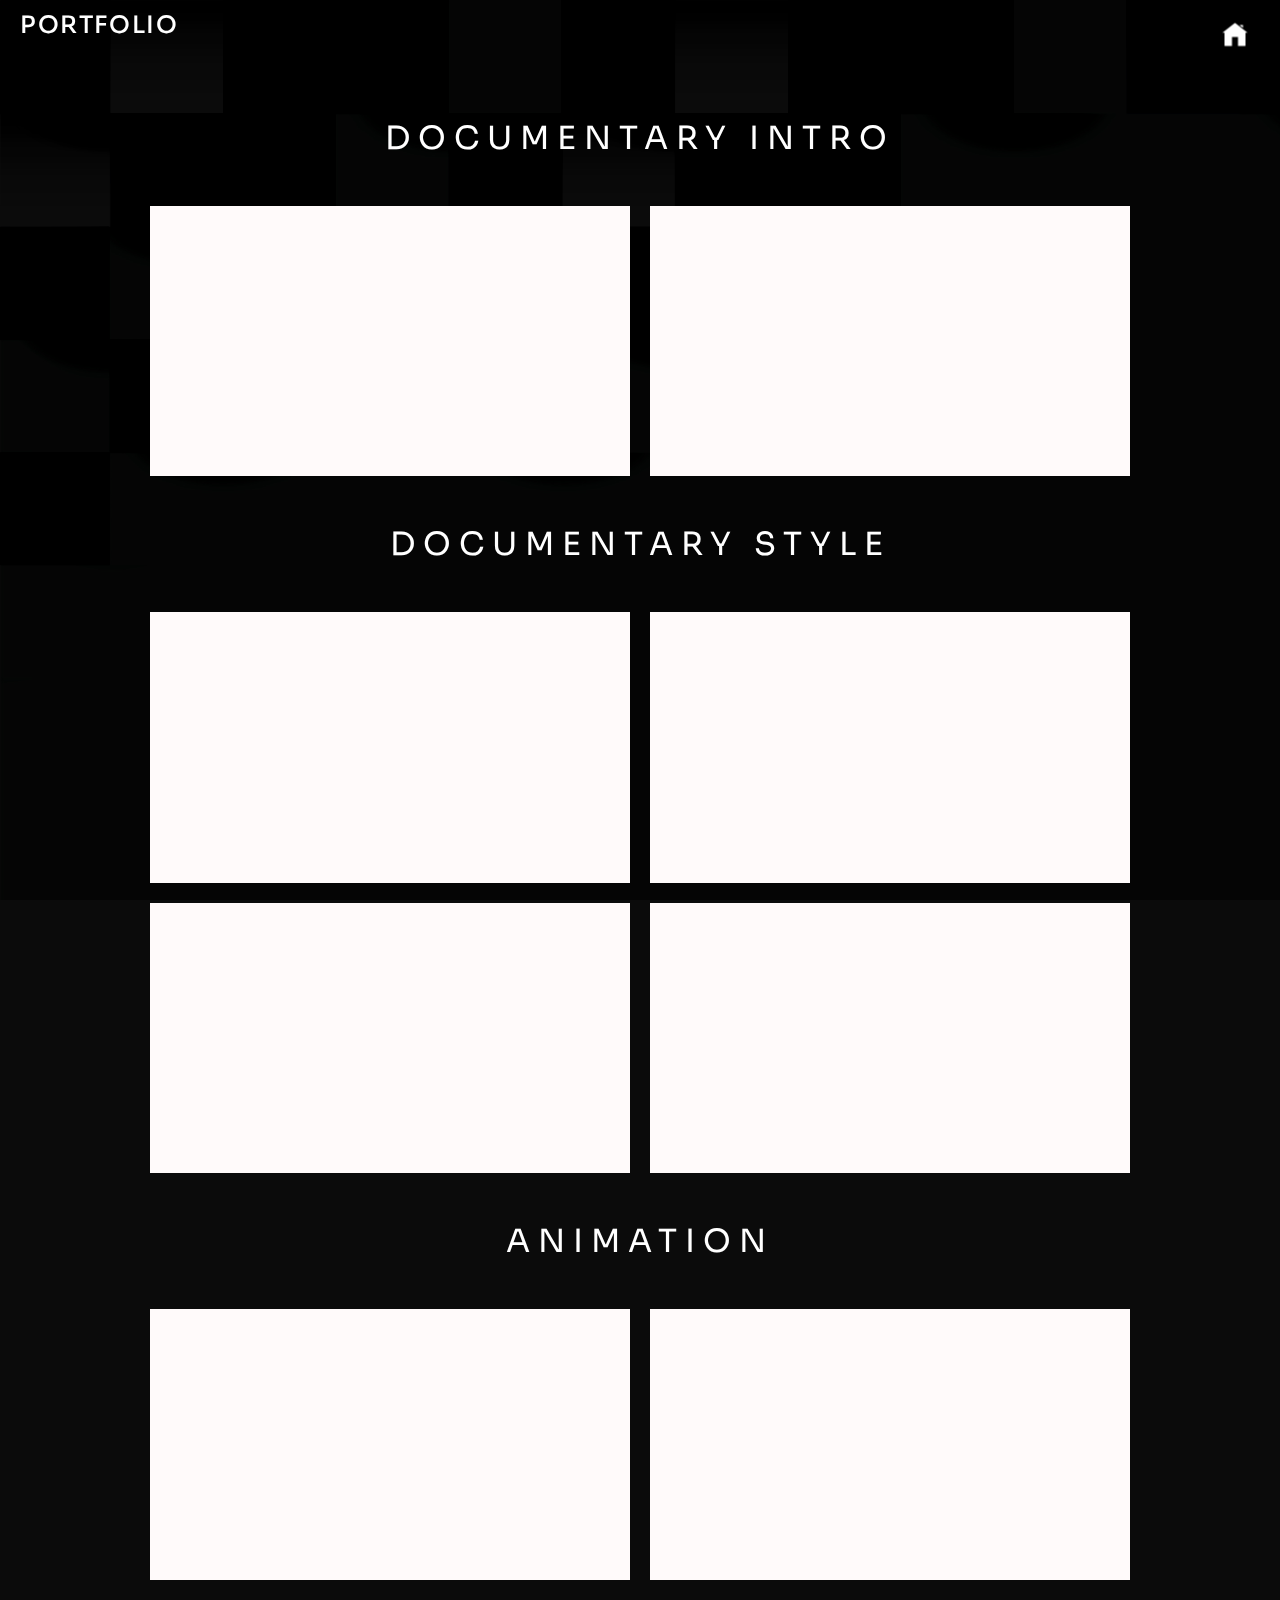
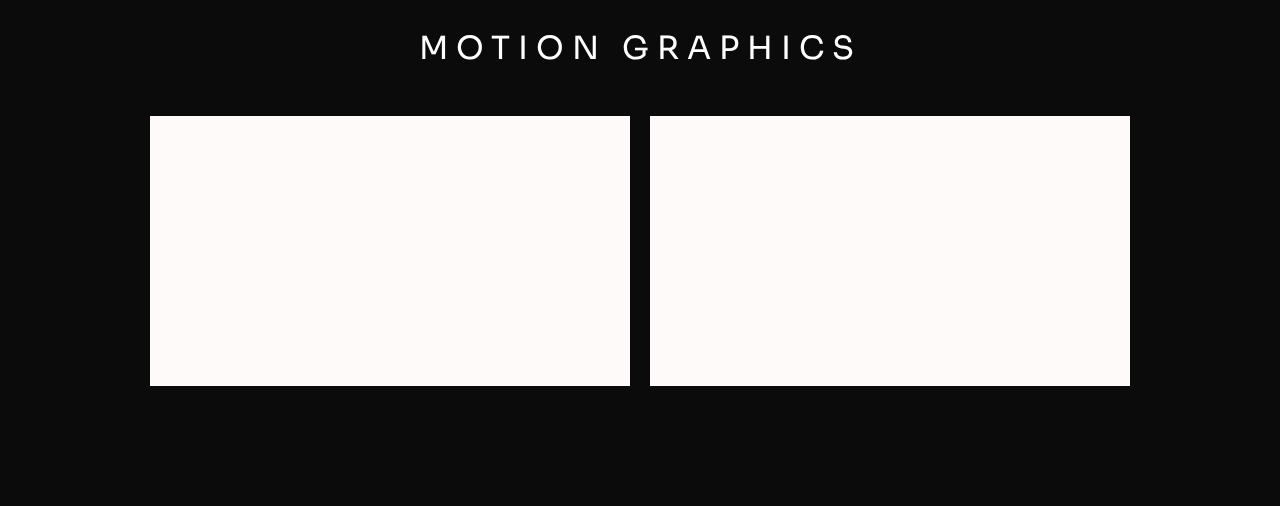
==== portfolio.html @ e5dc0b94 "second page added without transitions , styling" ====
<!DOCTYPE html>
<html lang="en">
<head>
    <meta charset="UTF-8">
    <meta name="viewport" content="width=device-width, initial-scale=1.0">
    <title>Portfolio</title>
    <link rel="stylesheet" href="pStyle.css">
    <link rel="preconnect" href="https://fonts.googleapis.com">
    <link rel="preconnect" href="https://fonts.gstatic.com" crossorigin>
    <link href="https://fonts.googleapis.com/css2?family=Sora:wght@100..800&display=swap" rel="stylesheet">
</head>
<body>

    <div class="nav">
        <h1 id="mainheading">Portfolio</h1>
        <a href="index.html" id="home-btn"></a>
    </div>
    <div class="main-section">
        <div class="doc-items">

            <div class="sec">
                <h3>Documentary Intro</h3>
                <div class="docs-block">
                    <div class="vid-item"></div>
                    <div class="vid-item"></div>
                </div>
            </div>

            <div class="sec">
                <h3>Documentary Style</h3>
                <div class="docs-block">
                    <div class="vid-item"></div>
                    <div class="vid-item"></div>
                    <div class="vid-item"></div>
                    <div class="vid-item"></div>
                </div>
            </div>

            <div class="sec">
                <h3>Animation</h3>
                <div class="docs-block">
                    <div class="vid-item"></div>
                    <div class="vid-item"></div>
                </div>
            </div>

            <div class="sec">
                <h3>Motion Graphics</h3>
                <div class="docs-block">
                    <div class="vid-item"></div>
                    <div class="vid-item"></div>
                </div>
            </div>

        </div>
    </div>
    


</body>
</html>
---- pStyle.css ----
*{
    margin: 0;
    padding: 0;
    font-family: 'sora','arial', 'sans-serif' ;
    /* background-color: #0b0b0b; */
    color: white;
}
body{
    background-color: #0b0b0b;
}

body::before{
    content: "";
    background: url("Images/overlay.jpg"), #0b0b0b;
    background-repeat: no-repeat;
    background-size: cover;
    position: fixed;
    top: 0;
    left: 0;
    width: 100%;
    height: 100%;
    z-index: -1;
    background-blend-mode: color-burn;
}

.nav{
    display: flex;
    justify-content: space-between;
    
}
#mainheading{
    font-size: 24px;
    font-weight: 500;
    text-transform: uppercase;
    letter-spacing: 0.1rem;
    margin: 10px 0 0 20px;
}

#home-btn{
    background-image:url("Images/home.png");
    background-position: contain;
    background-repeat: no-repeat;
    height:50px;
    width: 50px;
    margin: 10px 20px;
    transform: scale(0.5,0.5);
}

.main-section{
    display: flex;
    justify-content: center;
    align-items: center;
    margin-bottom: 120px;
}

.doc-items{
    width: 1200px;
    display: flex;
    flex-direction: column;
    justify-content: space-around;
    align-items: center;
    
}

.sec{
    display: flex;
    flex-direction: column;
    align-items: center;

}

.sec h3{
    font-size: 32px;
    font-weight: 400;
    letter-spacing: 0.5rem;
    text-align: center;
    text-transform: uppercase;
    margin: 48px 0;
}

.docs-block{
    display: grid;
    grid-template-columns: 1fr 1fr;
    grid-template-rows: 270.4px;
    gap: 20px;
}

.vid-item{
    width: 480px;
    height: 270.4px;
    background-color: snow;
}





@media (max-width: 1000px) {
    .docs-block {
        grid-template-columns: 1fr; /* Change to a single column for smaller screens */
    }
}
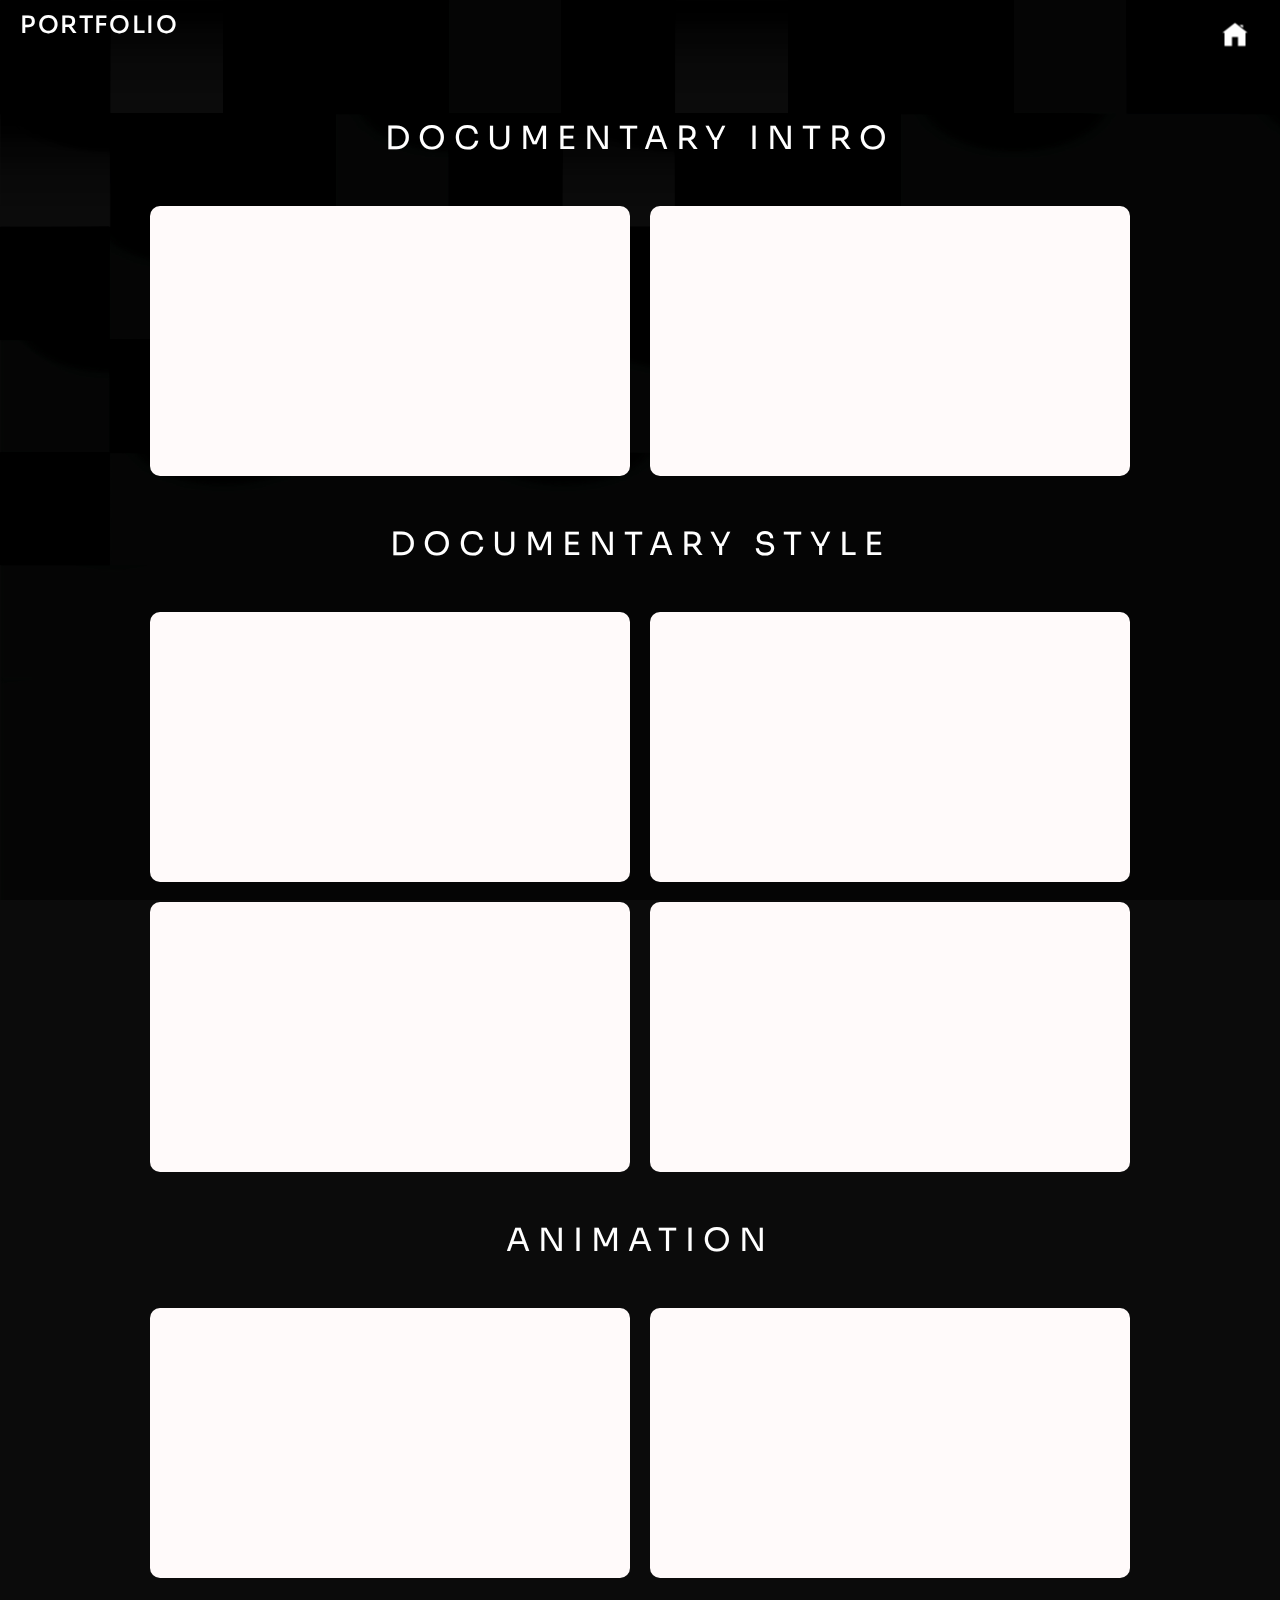
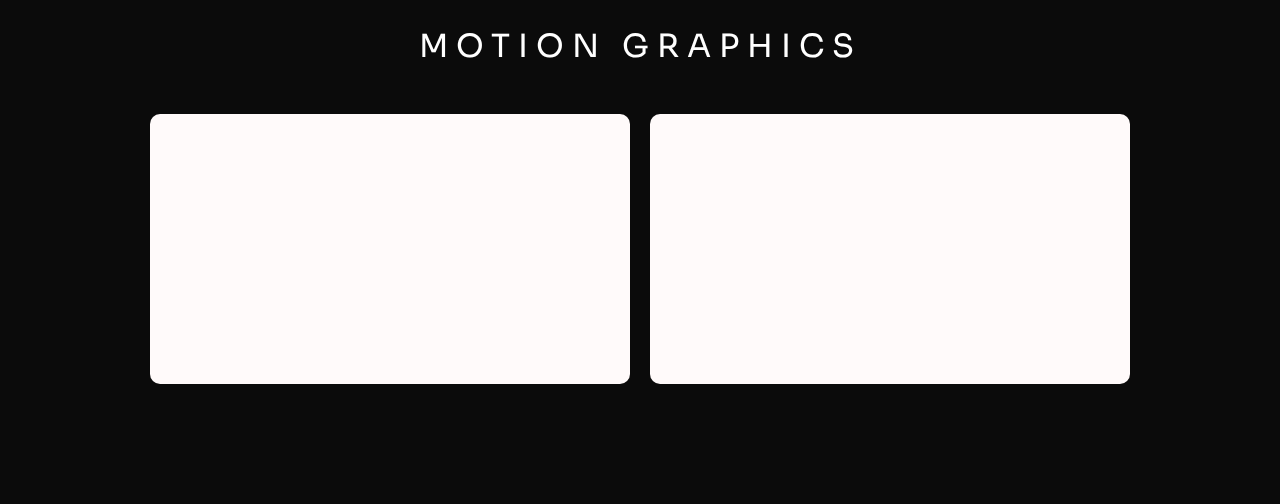
==== commit addebc8f: "both pages linked almost responsive" ====
--- a/portfolio.html
+++ b/portfolio.html
@@ -55,7 +55,7 @@
         </div>
     </div>
     
-
+    
 
 </body>
 </html>--- a/pStyle.css
+++ b/pStyle.css
@@ -46,6 +46,8 @@
     transform: scale(0.5,0.5);
 }
 
+
+
 .main-section{
     display: flex;
     justify-content: center;
@@ -79,24 +81,40 @@
 }
 
 .docs-block{
-    display: grid;
-    grid-template-columns: 1fr 1fr;
-    grid-template-rows: 270.4px;
+    display: flex;
+    flex-direction: row;
+    justify-content: center;
+    flex-wrap: wrap;
     gap: 20px;
+
 }
 
 .vid-item{
     width: 480px;
-    height: 270.4px;
+    height: 270px;
     background-color: snow;
+    border-radius: 10px;
 }
 
 
+@media(max-width:500px){
 
+    #mainheading{
+        font-size: 20px;
+    }
+    #home-btn{
+        margin-top: 0;
+        transform: scale(0.5, 0.5);
+    }
 
+    .sec h3{
+        max-width: 350px;
+        font-size: 22px;
+    }
+    
 
-@media (max-width: 1000px) {
-    .docs-block {
-        grid-template-columns: 1fr; /* Change to a single column for smaller screens */
+    .vid-item{
+        width: 340px;
+        height: 191.25px;
     }
 }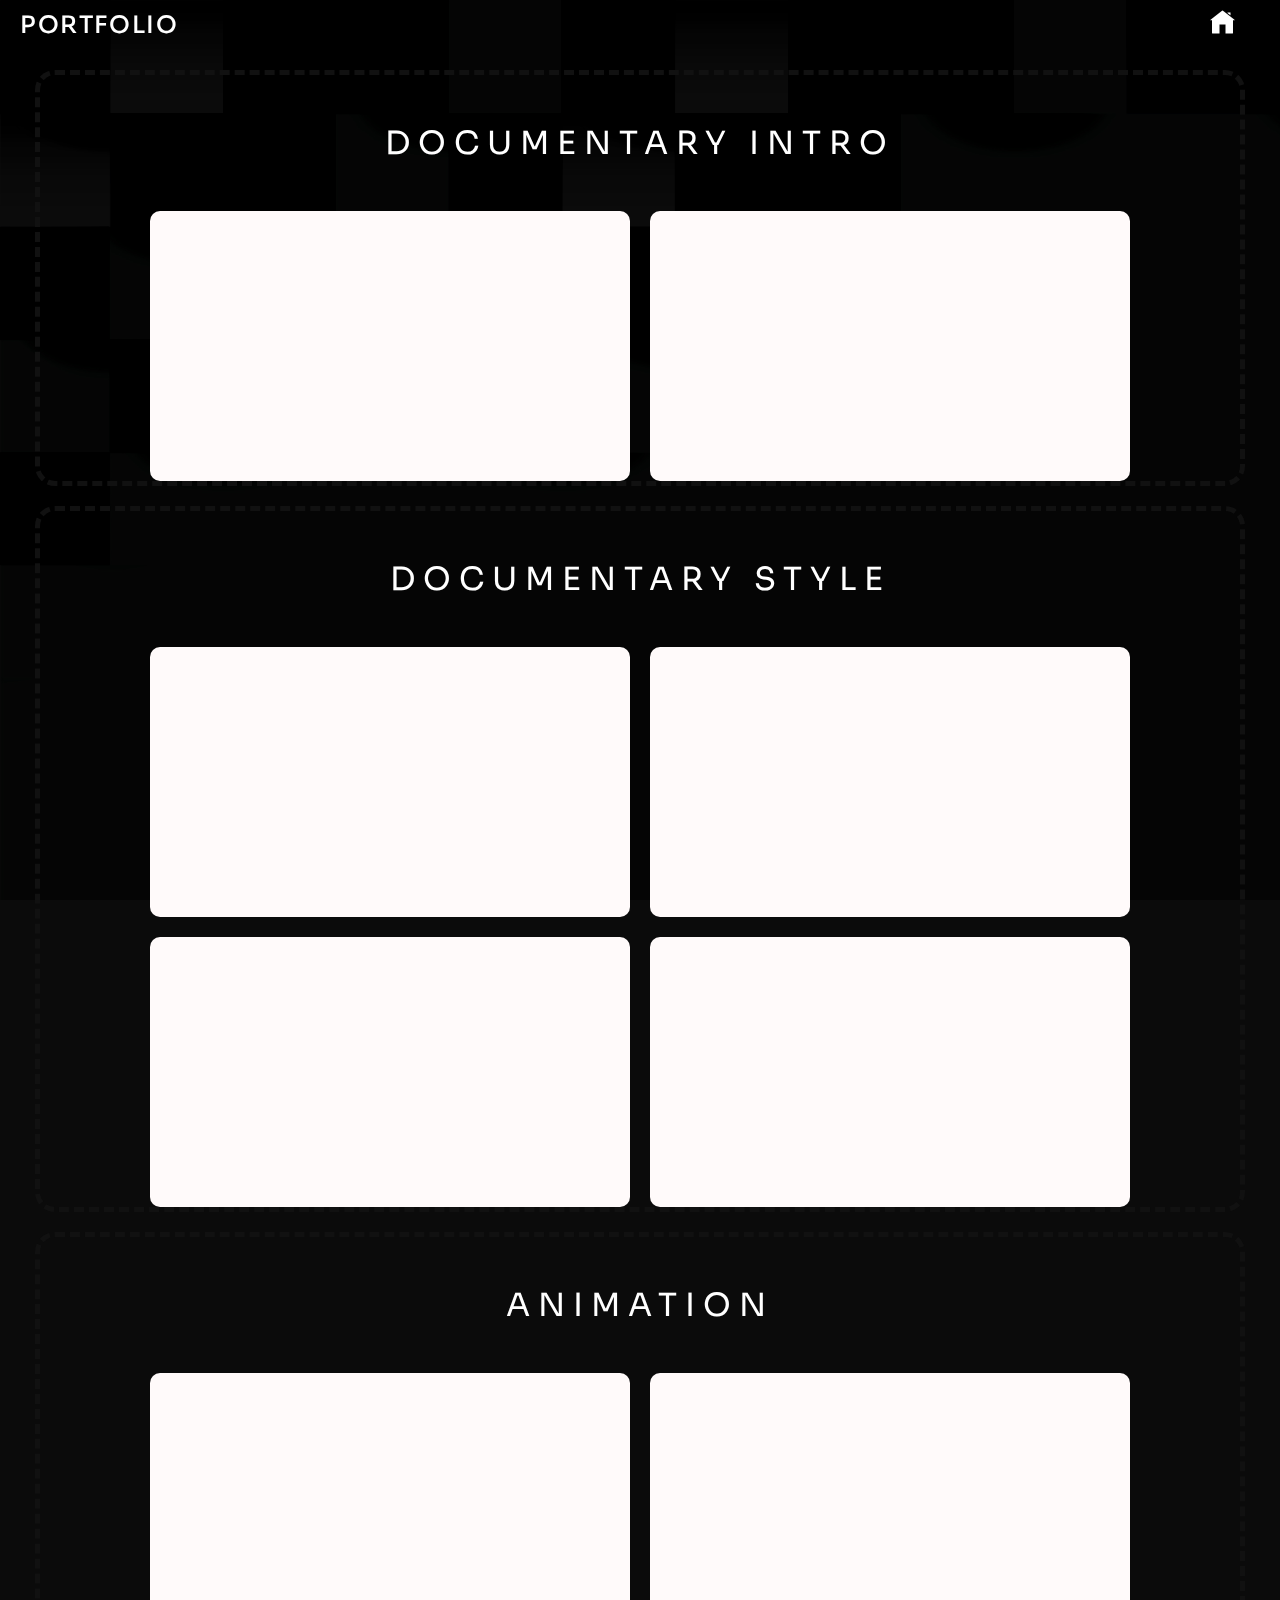
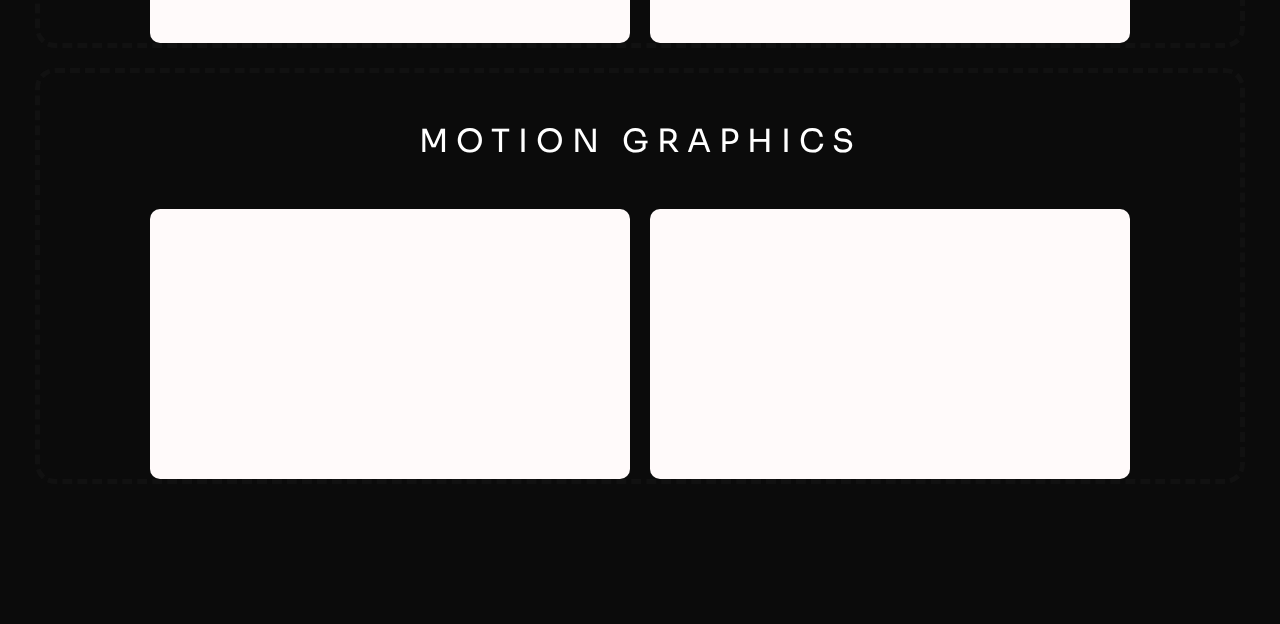
==== commit 899bb26f: "adi videos embedded linked" ====
--- a/portfolio.html
+++ b/portfolio.html
@@ -4,6 +4,7 @@
     <meta charset="UTF-8">
     <meta name="viewport" content="width=device-width, initial-scale=1.0">
     <title>Portfolio</title>
+    <link rel="icon" type="image/png" href="Images/gkLogo.png">
     <link rel="stylesheet" href="pStyle.css">
     <link rel="preconnect" href="https://fonts.googleapis.com">
     <link rel="preconnect" href="https://fonts.gstatic.com" crossorigin>
@@ -21,34 +22,34 @@
             <div class="sec">
                 <h3>Documentary Intro</h3>
                 <div class="docs-block">
-                    <div class="vid-item"></div>
-                    <div class="vid-item"></div>
+                    <div class="vid-item"><iframe width="480" height="270" src="https://www.youtube.com/embed/EQvYQsKHk8o?si=T8te7YMBpKfKDxlw" title="YouTube video player" frameborder="0" allow="accelerometer; autoplay; clipboard-write; encrypted-media; gyroscope; picture-in-picture; web-share" allowfullscreen></iframe></div>
+                    <div class="vid-item"><iframe width="480" height="270" src="https://www.youtube.com/embed/3wUIw-8uhAg?si=gUrf4taI7UBCaBuh" title="YouTube video player" frameborder="0" allow="accelerometer; autoplay; clipboard-write; encrypted-media; gyroscope; picture-in-picture; web-share" allowfullscreen></iframe></div>
                 </div>
             </div>
 
             <div class="sec">
                 <h3>Documentary Style</h3>
                 <div class="docs-block">
-                    <div class="vid-item"></div>
-                    <div class="vid-item"></div>
-                    <div class="vid-item"></div>
-                    <div class="vid-item"></div>
+                    <div class="vid-item"><iframe width="480" height="270" src="https://www.youtube.com/embed/UtRUHgzlH3Y?si=RyZQZ4Vj0xFS6vPh" title="YouTube video player" frameborder="0" allow="accelerometer; autoplay; clipboard-write; encrypted-media; gyroscope; picture-in-picture; web-share" allowfullscreen></iframe></div>
+                    <div class="vid-item"><iframe width="480" height="270" src="https://www.youtube.com/embed/AKI-ioHJoRQ?si=wJ1YqSHrsvKJdpd1" title="YouTube video player" frameborder="0" allow="accelerometer; autoplay; clipboard-write; encrypted-media; gyroscope; picture-in-picture; web-share" allowfullscreen></iframe></div>
+                    <div class="vid-item"><iframe width="480" height="270" src="https://www.youtube.com/embed/sKRlFwrTbQY?si=DSApnikrenoihYk7" title="YouTube video player" frameborder="0" allow="accelerometer; autoplay; clipboard-write; encrypted-media; gyroscope; picture-in-picture; web-share" allowfullscreen></iframe></div>
+                    <div class="vid-item"><iframe width="480" height="270" src="https://www.youtube.com/embed/rear9ItK_Dw?si=dANU2pU_6HEtqKqL" title="YouTube video player" frameborder="0" allow="accelerometer; autoplay; clipboard-write; encrypted-media; gyroscope; picture-in-picture; web-share" allowfullscreen></iframe></div>
                 </div>
             </div>
 
             <div class="sec">
                 <h3>Animation</h3>
                 <div class="docs-block">
-                    <div class="vid-item"></div>
-                    <div class="vid-item"></div>
+                    <div class="vid-item"><iframe width="480" height="270" src="https://www.youtube.com/embed/vFm9bOedp04?si=k1GGDBjOw-8X0gBS" title="YouTube video player" frameborder="0" allow="accelerometer; autoplay; clipboard-write; encrypted-media; gyroscope; picture-in-picture; web-share" allowfullscreen></iframe></div>
+                    <div class="vid-item"><iframe width="480" height="270" src="https://www.youtube.com/embed/88054ns9bF4?si=IkY5lu_KOF5IWB8y" title="YouTube video player" frameborder="0" allow="accelerometer; autoplay; clipboard-write; encrypted-media; gyroscope; picture-in-picture; web-share" allowfullscreen></iframe></div>
                 </div>
             </div>
 
             <div class="sec">
                 <h3>Motion Graphics</h3>
                 <div class="docs-block">
-                    <div class="vid-item"></div>
-                    <div class="vid-item"></div>
+                    <div class="vid-item"><iframe width="480" height="270" src="https://www.youtube.com/embed/NdRZyDx0bCc?si=mdGGv_OfFkvLtP7g" title="YouTube video player" frameborder="0" allow="accelerometer; autoplay; clipboard-write; encrypted-media; gyroscope; picture-in-picture; web-share" allowfullscreen></iframe></div>
+                    <div class="vid-item"><iframe width="480" height="270" src="https://www.youtube.com/embed/vAGhBGppjwU?si=kaRJf9ppT6a4bnJK" title="YouTube video player" frameborder="0" allow="accelerometer; autoplay; clipboard-write; encrypted-media; gyroscope; picture-in-picture; web-share" allowfullscreen></iframe></div>
                 </div>
             </div>
 
--- a/pStyle.css
+++ b/pStyle.css
@@ -37,13 +37,21 @@
 }
 
 #home-btn{
-    background-image:url("Images/home.png");
+    background-image:url("Images/home1.png");
     background-position: contain;
     background-repeat: no-repeat;
     height:50px;
     width: 50px;
     margin: 10px 20px;
-    transform: scale(0.5,0.5);
+    /* transform: scale(0.5,0.5); */
+    animation: popOut 0.4s forwards;
+    transition: transform 0.2s ease-in;
+}
+
+#home-btn:hover{
+    /* transform: scale(0.5,0.5); */
+    animation: popIn 0.4s forwards;
+    transition: transform 0.2s ease-out;
 }
 
 
@@ -65,10 +73,13 @@
 }
 
 .sec{
+    width: 100%;
     display: flex;
     flex-direction: column;
     align-items: center;
-
+    border: 5px dashed #111111;
+    margin-bottom:20px;
+    border-radius: 20px;
 }
 
 .sec h3{
@@ -94,6 +105,46 @@
     height: 270px;
     background-color: snow;
     border-radius: 10px;
+    animation: zoomOut 0.9s forwards;
+    transition: transform 0.4s ease-in;
+}
+.vid-item:hover{
+    animation: zoomIn 0.9s forwards;
+    transition: transform 0.4s ease-out;
+}
+
+@keyframes zoomIn{
+    from{
+        transform: scale(100%);
+    }
+    to{
+        transform: scale(103%);
+    }   
+}
+@keyframes zoomOut{
+    from{
+        transform: scale(103%);
+    }
+    to{
+        transform: scale(100%);
+    }   
+}
+
+@keyframes popOut{
+    from{
+        transform: translateY(0);
+    }
+    to{
+        transform: translateY(8px);
+    }
+}
+@keyframes popIn{
+    from{
+        transform: translateY(8px);
+    }
+    to{
+        transform: translateY(0);
+    }
 }
 
 
